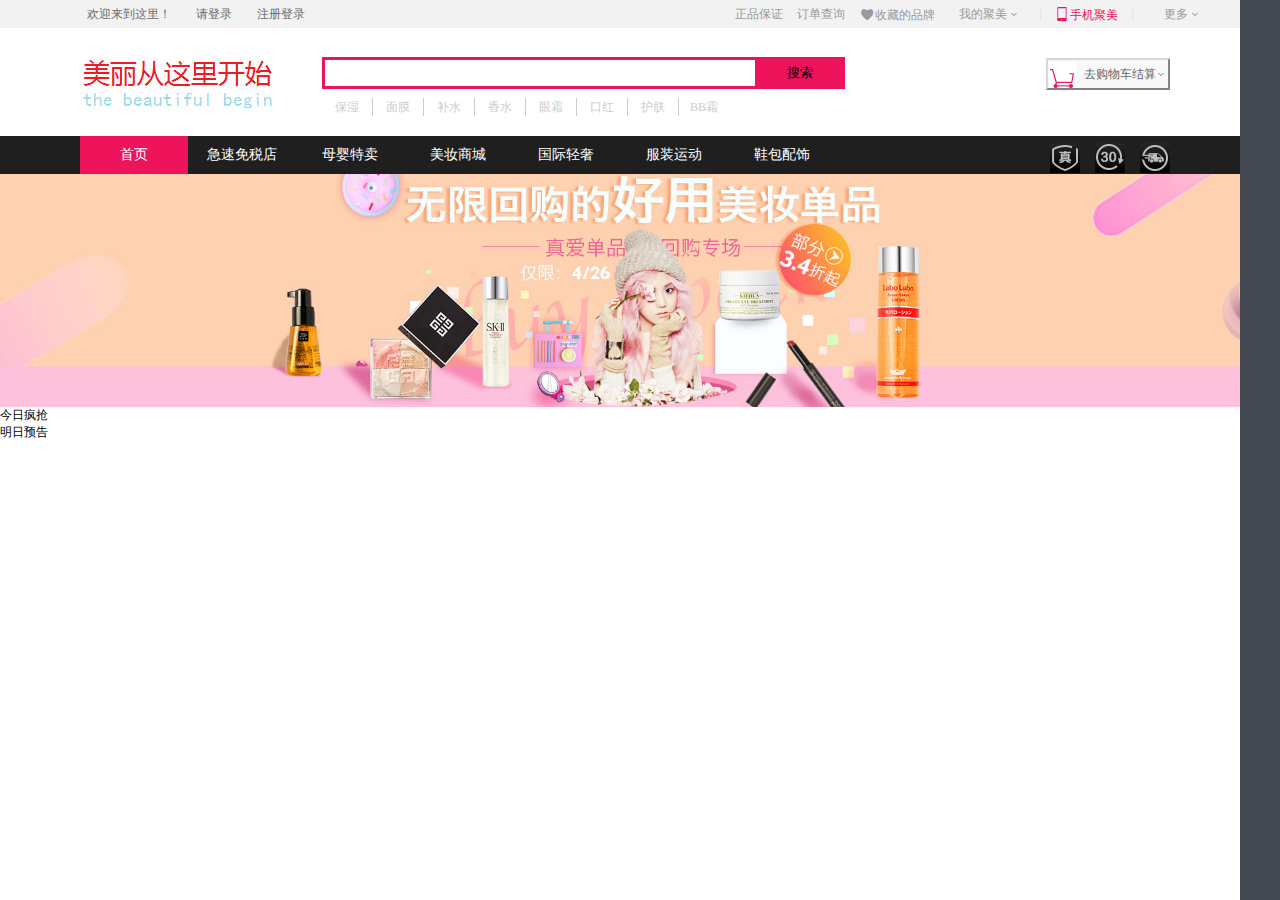
==== index.html @ f4eaae52 "20170426001" ====
<!DOCTYPE html>
<html>
	<head>
		<meta charset="utf-8" />
		<title>TBB(the beautiful begin)</title>
		<link rel="stylesheet" type="text/css" href="css/header.css""/>
		<link rel="stylesheet" href="css/font_u9acbwrju6ljif6r/iconfont.css" />
			
	</head>
	<body>
<!---------------------------------------------------------------页面header top-->
		<div id="headertop">
			<div class="left">
			   	<ul id="headertopleft">
			   		<li>欢迎来到这里！</li>
			   		<li><a href="">请登录</a></li>
			   		<li><a href="">注册登录</a></li>
			   	</ul>
		   	</div>
		   	<div class="right">
			    <ul id="headertopright">
			   		<li class="li1">正品保证</li>
			   		<li class="li1">订单查询</li>
			   		<li class="li1"><i class="iconfont">&#xe61f;</i>收藏的品牌</li>
			   		<li class="li2">我的聚美<div></div></li>
			   		<li class="lil">|</li>
			   		<li class="li3"><i class="iconfont">&#xe601;</i>手机聚美</li>
			   		<li class="lil">|</li>
			   		<li class="li4">更多<div></div></li>
			   	</ul>
		   	</div>
		</div>
<!---------------------------------------------------------------页面header logo-->
		<div id="headerlogo">
		  <div class="logokaung">
		    <ul>
		      <li class="li1"><a href="#">logo</a></li>
		      <li class="li2">
		         <p class="li2-text"><input type="text"/></p>
		         <p class="li2-submit"><input type="submit" value="搜索" /></p> 
		         <ul class="li2-wenzi clear">
			         <li>保湿</li>
			         <li>面膜</li>
			         <li>补水</li>
			         <li>香水</li>
			         <li>眼霜</li>
			         <li>口红</li>
			         <li>护肤</li>
			         <li class="li1">BB霜</li>
			     </ul>
		         
		      </li>
		      <li class="li3">
		      	<em></em>
		       <input   name="'"  class="btn1" type="button"  value=""/>
		       <a href="#">去购物车结算<div></div></a>
		       	<div class="div1">
		       		<p  class="p1">购物车中还没有商品,</p>
		       		<p>快去挑选心爱的商品吧！</p>
		       	</div>
		      </li>
		    </ul>
		  </div>
		</div>
<!---------------------------------------------------------------侧边栏cebian-->
<div id="cebianlan">
	
	
</div>

<!---------------------------------------------------------------页面导航navigation bar-->
        <div id="navgat">
        	<div id="navLeft">
        		<ul class="clear ul1">
        			<li class="li1">首页</li>
        			<li>急速免税店</li>
        			<li>母婴特卖</li>
        			<li>美妆商城</li>
        			<li>国际轻奢</li>
        			<li>服装运动</li>
        			<li>鞋包配饰</li>
        		</ul>
        	
        	
        		<ul class="clear ul2">
        			<li><img src="img/z03.jpg"/></li>
        			<li><img src="img/z02.jpg"/></li>
        			<li class="li1"><img src="img/z_01new.jpg"/></li>
        		</ul>
        	</div>
        </div>
<!---------------------------------------------------------------页面banner-->
        <div id="banner">
        	<img src="img/130350_1920_350_002-web.jpg-1493105035.jpg"/>
        </div>
<!---------------------------------------------------------------页面main-->
        <div id="mainTop">
        	<p>今日疯抢</p>
        	<p>明日预告</p>
        </div>
	</body>
</html>
---- css/header.css ----
*{margin:0;padding:0}/*去掉所有边距*/
body{font-family:"宋体"}/*字体格式*/
a{text-decoration:none}/*去掉链接的下划线*/
li{list-style:none}/*去掉序列的原点*/
img{border:none}/*将图片放在超链接a里面，在IE浏览器里面图片会有默认的边框*/
/*重置样式*/
html, body, ul, li, ol, dl, dd, dt, p, h1, h2, h3, h4, h5, h6, form, fieldset, legend, img { margin:0; padding:0; }
fieldset, img { border:none; }
img{display: block;}
address, caption, cite, code, dfn, th, var { font-style:normal; font-weight:normal; }
ul, ol{ list-style:none; }
body {font:12px "Microsoft Yahei";}
a {text-decoration:none; }
a:hover, a:active, a:focus { color:#ff8400; text-decoration:underline; } 
.left{float:left}
.right{float:right}
.clear:after{content:"";display:block;clear:both;height:0;overflow:hidden}
/*-------------------------------------------------------------------------header top*/
#headertop{
	height: 28px;
	width: 100%;
	background:#f2f2f2;
}
#headertop li{float: left;}
#headertop .left{margin-left: 87px;height:100%;}
#headertop .left #headertopleft{height:100%;color: #6c6c6c;}
#headertop .left #headertopleft li{padding-right:25px;line-height: 28px;}
#headertop .left #headertopleft li a{color: #6c6c6c;}

#headertop #headertopright{line-height: 28px;color: #999999;}
#headertop #headertopright .li1{margin-right: 14px;}
#headertop #headertopright .li2{margin-left: 10px;margin-right:32px;position: relative;}
#headertop #headertopright .li2 div{background: url(../img/header_newicon1.png);
width: 6px;height: 3px;position: absolute;top: 13px;right: -10px;}
#headertop #headertopright .li3{margin-left: 12px;margin-right: 14px;color:#ed145b;}
#headertop #headertopright .li4{margin-left: 30px;margin-right: 92px;position: relative;}
#headertop #headertopright .li4 div{background: url(../img/header_newicon1.png);
width: 6px;height: 3px;position: absolute;top: 13px;right: -10px;}
#headertop #headertopright .lil{color: #dddddd;}
/*-------------------------------------------------------------------------header logo*/
#headerlogo{height:78px;
            width:1200px;
			
			margin:0 auto;
			}
#headerlogo .logokaung ul .li1{
                             width:232px;
							 height:78px;
							 float:left;}

#headerlogo .logokaung ul .li1{
	                             display:block;
                                 position:relative;}
#headerlogo .logokaung ul .li1 a{
								 display:block;width:232px;height:78px;
                                 background:url(../img/logo.jpg) no-repeat left -1px;
						          position:absolute;
								  top:6px;bottom:6px;
								  text-indent:-100%;
								  overflow:hidden;}
#headerlogo .logokaung ul .li2 {
								width:536px;
								height:76px;
								vertical-align:middle;
								line-height:31px;
								float:left;
								margin-left:50px;
								margin-right:188px;
								}
#headerlogo .logokaung ul .li2 .li2-text{padding-top: 15px;}
#headerlogo .logokaung ul .li2 .li2-text input{
	                                          width:430px;
                                              height:26px;
                                              
											  border:3px solid #ed145b;
											  border-right:none;
											  float:left;
											  margin-top:13px;} 
#headerlogo .logokaung ul .li2 .li2-submit input{height:32px;
                                                width:90px;
											    float:left;
												margin-top:13px;
												background:  #ed145b;
												border: 0px;}
												

#headerlogo .logokaung ul .li2 .li2-wenzi{
                                          font-size:12px;
                                          
										  color:#cccccc;}
#headerlogo .logokaung ul .li2 .li2-wenzi li{float: left;width:50px;height: 18px;margin-top: 9px;line-height: 18px;text-align: center;border-right: 1px solid #CCCCCC;}
#headerlogo .logokaung ul .li2 .li2-wenzi .li1{border: 0px;}
#headerlogo .logokaung ul .li3{
                               float:left;
							   width:124px;
                               height:32px;
							   position: relative;
							   margin-top:29px ;}
#headerlogo .logokaung ul .li3 input{width:124px;
                                     height:32px;
									 border-color:#d7d7d7;
									 float:right;
									 //margin-top:32px;
									 background:#f8f8f8;
									 text-align:right;
									 z-index: 1;
									 position: absolute;}
#headerlogo .logokaung ul .li3 a{
                                 display:block;
                                 height:28px;
					              width:110px;
					             text-align:right;
								 position:absolute;z-index:2;
								 font-size:12px;
								 line-height: 32px;
								 color: #666666;}
#headerlogo .logokaung ul .li3 a div{background: url(../img/header_newicon1.png);
width: 6px;height: 3px;position: absolute;top: 15px;right: -8px;}
#headerlogo .logokaung ul .li3 em{
	                             display:block;
								 width:124px;
								 height:30px;
                                 background:url(../img/cart.gif) no-repeat 3px 4px;
						         position:absolute;z-index:100;
								 }
#headerlogo .logokaung ul .li3 .div1{position: absolute;
                                    border:2px solid #d7d7d7;
                                    top:32px;left:-179px;
                                    width: 300px;height: 82px;
                                    z-index: 0;
                                    display: none;
                                    background-color: #FFFDEF;}
#headerlogo .logokaung ul .li3 .div1 p{text-align: center;font-size: 12px;color: #9a9a9a;}	
#headerlogo .logokaung ul .li3 .div1 .p1{margin-top: 22px;}							  
#headerlogo .logokaung ul .li3:hover .btn1{
	                             height: 34px;
	                             border-bottom: 0px;
								 z-index:2
								  }
#headerlogo .logokaung ul .li3:hover .div1{
	                              display: block;
								  }							  
/*-------------------------------------------------------------------------cebianlan*/								  
#cebianlan{position: fixed;width: 40px;height: 100%;background-color: #444851;top: 0px;right: 0px;z-index: 9990;}								  
								  
/*-------------------------------------------------------------------------navgat*/

#navgat{margin-top:30px;
        width:100%;
        height: 38px;
        background-color: #1f1f1f;
        }
#navgat #navLeft .ul1{float: left;}
#navgat #navLeft .ul1 li{float: left;height: 38px;line-height: 38px;text-align:center;font-size: 14px;width: 108px;color: #FFFFFF;}
#navgat #navLeft .ul1 .li1{margin-left: 80px;background-color: #ed145b;}
#navgat #navLeft .ul1 li:hover{color: #CCCCCC;}
#navgat #navLeft .ul2{margin-right:110px ;float: right;}
#navgat #navLeft .ul2 li{float: right;padding-top:7px ;padding-left:15px }
#navgat #navLeft .ul2 .li1{;}

/*-------------------------------------------------------------------------banner*/
#banner img{font-size: 0px;width: 100%;display: block;}


/*-------------------------------------------------------------------------main*/
---- css/font_u9acbwrju6ljif6r/iconfont.css ----
@font-face {font-family: "iconfont";
  src: url('iconfont.eot?t=1493193521764'); /* IE9*/
  src: url('iconfont.eot?t=1493193521764#iefix') format('embedded-opentype'), /* IE6-IE8 */
  url('iconfont.woff?t=1493193521764') format('woff'), /* chrome, firefox */
  url('iconfont.ttf?t=1493193521764') format('truetype'), /* chrome, firefox, opera, Safari, Android, iOS 4.2+*/
  url('iconfont.svg?t=1493193521764#iconfont') format('svg'); /* iOS 4.1- */
}

.iconfont {
  font-family:"iconfont" !important;
  font-size:16px;
  font-style:normal;
  -webkit-font-smoothing: antialiased;
  -moz-osx-font-smoothing: grayscale;
}

.icon-phone:before { content: "\e601"; }

.icon-xin:before { content: "\e61f"; }

.icon-jiankuohaoxixia:before { content: "\e6c8"; }
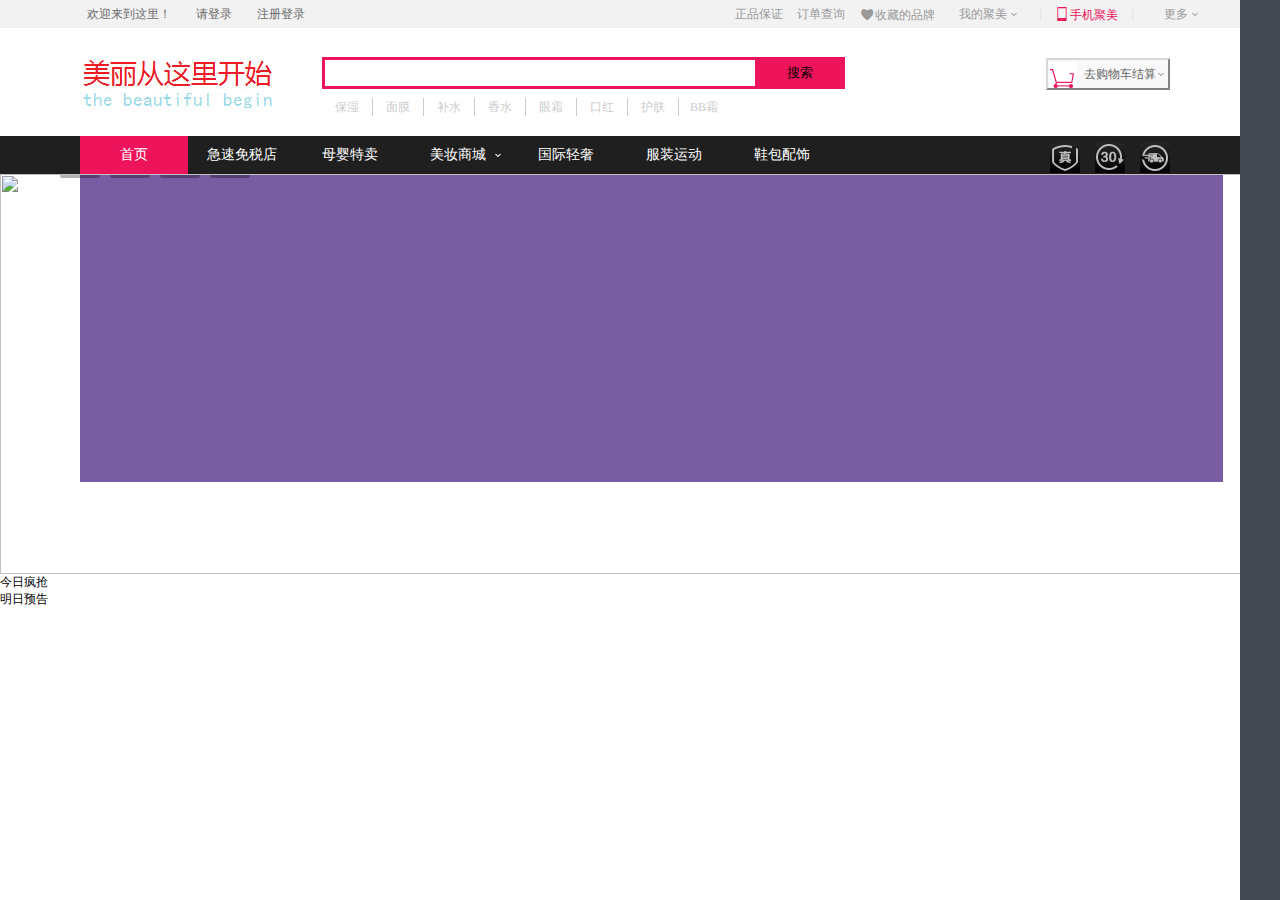
==== commit ba5e0b71: "wq20170426002" ====
--- a/index.html
+++ b/index.html
@@ -75,7 +75,11 @@
         			<li class="li1">首页</li>
         			<li>急速免税店</li>
         			<li>母婴特卖</li>
-        			<li>美妆商城</li>
+        			<li class="li2">美妆商城<div class="sanjiao"></div>
+        				<div class="div1">
+        					
+        				</div>
+        			</li>
         			<li>国际轻奢</li>
         			<li>服装运动</li>
         			<li>鞋包配饰</li>
@@ -90,9 +94,24 @@
         	</div>
         </div>
 <!---------------------------------------------------------------页面banner-->
-        <div id="banner">
-        	<img src="img/130350_1920_350_002-web.jpg-1493105035.jpg"/>
-        </div>
+        <div id="wrap">
+         <ul id="slide">
+            <li><a title="" href="#"><img src="../img/1.jpg"/></a></li>
+            <li><a title="" href="#"><img src="../img/2.jpg"/></a></li>
+            <li><a title="" href="#"><img src="../img/3.jpg"/></a></li>
+            <li><a title="" href="#"><img src="../img/4.jpg"/></a></li>
+            <li><a title="" href="#"><img src="../img/5.jpg"/></a></li>
+        </ul>
+       
+        <!--滑动条-->
+        <ul id="list">
+            <li class="active"></li>
+            <li></li>
+            <li></li>
+            <li></li>
+            <li></li>
+        </ul>
+    </div>
 <!---------------------------------------------------------------页面main-->
         <div id="mainTop">
         	<p>今日疯抢</p>
@@ -100,3 +119,4 @@
         </div>
 	</body>
 </html>
+<script src="js/lunbotu.js" type="text/javascript" charset="utf-8"></script>--- a/css/header.css
+++ b/css/header.css
@@ -153,13 +153,75 @@
 #navgat #navLeft .ul1{float: left;}
 #navgat #navLeft .ul1 li{float: left;height: 38px;line-height: 38px;text-align:center;font-size: 14px;width: 108px;color: #FFFFFF;}
 #navgat #navLeft .ul1 .li1{margin-left: 80px;background-color: #ed145b;}
+#navgat #navLeft .ul1 .li2{position: relative;}
+#navgat #navLeft .ul1 .li2 .sanjiao{background: url(../img/header_newicon1.png);width: 6px;height: 3px;position: absolute;top: 18px;right: 11px;}
+#navgat #navLeft .ul1 .li2 .div1{position: absolute;
+                                  top: 38px;left:-324px;
+                                  width: 1143px;
+                                  height: 308px;
+                                  background: #795DA3;}
 #navgat #navLeft .ul1 li:hover{color: #CCCCCC;}
 #navgat #navLeft .ul2{margin-right:110px ;float: right;}
 #navgat #navLeft .ul2 li{float: right;padding-top:7px ;padding-left:15px }
-#navgat #navLeft .ul2 .li1{;}
 
 /*-------------------------------------------------------------------------banner*/
-#banner img{font-size: 0px;width: 100%;display: block;}
+#wrap{
+        width:1280px;
+        height: 400px;
+        overflow: hidden;
+        margin: 0 auto;
+        position: relative;
+    }
+    ul#slide{
+        position: absolute;
+        left: 0;
+        top: 0;
+        width: 9999px;
+    }
+    #slide li{
+        float: left;
+        width: 1280px;
+        height: 400px;
+    }
+    #prev,#next{
+        width:70px;
+        height: 50px;
+        line-height: 50px;
+        color: #fff;
+        font-size: 40px;
+        background: rgba(0,0,0,0.3);
+        position: absolute;
+        top: 120px;
+        text-align: center;
+        text-decoration: none;
+        display: none;
+    }
+    #wrap:hover #prev,#wrap:hover #next{
+        display: block;
+    }
+    }
+    #list{
+        position: absolute;
+        bottom: 10px;
+        right:50px;
+    }
+    #list li{
+        width: 40px;
+        height: 4px;
+        background:rgba(0,0,0,.3);
+        border-radius: 2px;
+        float:left;
+        margin-left: 10px;
+        cursor: pointer;
+    }
+    #list li.active{
+        background-color:rgba(255,255,255,.8);
+    }
+    #slide li img{
+
+        width:1280px;
+        height:400px;
+    }
 
 
 /*-------------------------------------------------------------------------main*/
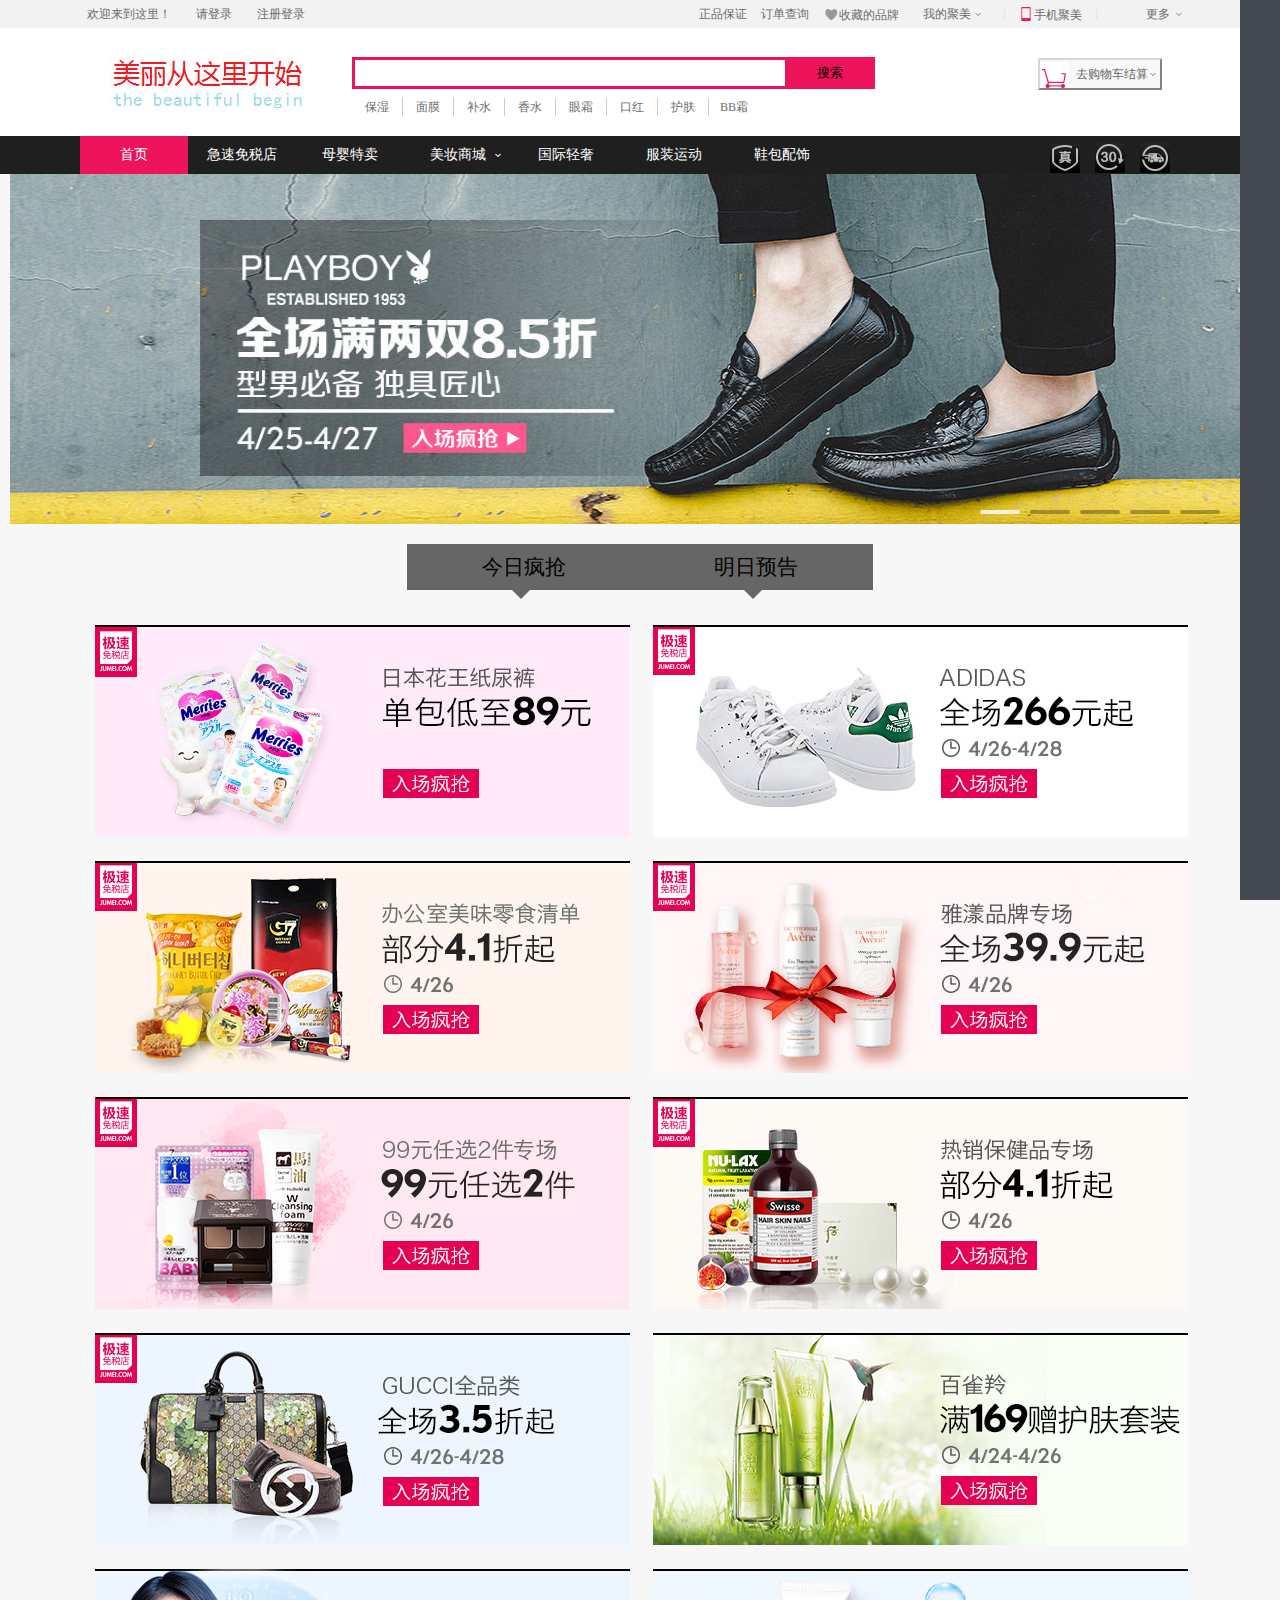
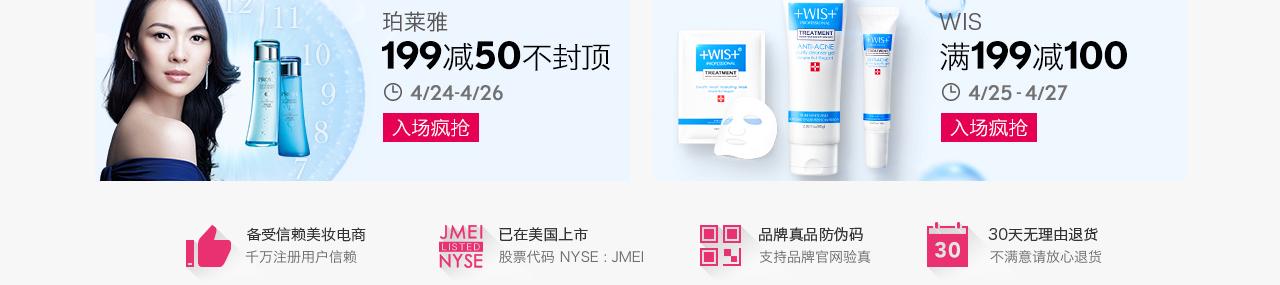
==== commit 8dcf08d4: "20170427001" ====
--- a/index.html
+++ b/index.html
@@ -5,6 +5,9 @@
 		<title>TBB(the beautiful begin)</title>
 		<link rel="stylesheet" type="text/css" href="css/header.css""/>
 		<link rel="stylesheet" href="css/font_u9acbwrju6ljif6r/iconfont.css" />
+		<link rel="stylesheet" type="text/css" href="css/index.css"/>
+		<link rel="stylesheet" type="text/css" href="css/lunbotu.css"/>
+		<link rel="stylesheet" type="text/css" href="css/tongyong.css"/>
 			
 	</head>
 	<body>
@@ -19,14 +22,40 @@
 		   	</div>
 		   	<div class="right">
 			    <ul id="headertopright">
-			   		<li class="li1">正品保证</li>
-			   		<li class="li1">订单查询</li>
-			   		<li class="li1"><i class="iconfont">&#xe61f;</i>收藏的品牌</li>
-			   		<li class="li2">我的聚美<div></div></li>
+			   		<li class="li1"><a href="#">正品保证</a></li>
+			   		<li class="li1"><a href="#">订单查询</a></li>
+			   		<li class="li1"><i class="iconfont">&#xe61f;</i><a href="#">收藏的品牌</a></li>
+			   		<li class="li2"><a href="#">我的聚美</a><div></div></li>
 			   		<li class="lil">|</li>
-			   		<li class="li3"><i class="iconfont">&#xe601;</i>手机聚美</li>
+			   		<li class="li3"><i class="iconfont">&#xe601;</i><a href="#">手机聚美</a></li>
 			   		<li class="lil">|</li>
-			   		<li class="li4">更多<div></div></li>
+			   		<li class="li4">
+			   			<p>
+				   			<a href="">更多</a>
+				   			<div></div>
+			   			</p>
+			   			<ul class="ul1">
+			   				<li><a href="#">邀请好友</a></li>
+			   				<li><a href="#">加入收藏</a></li>
+			   				<li>
+			   					<a href="#">新浪微博</a>
+			   					<img src="img/1493286637.png"/>
+			   				</li>
+			   				<li>
+			   					<a href="#">聚美微信</a>
+			   					<img src="img/1493286637.png"/>
+			   				</li>
+			   				<li><a href="#">百度贴吧</a></li>
+			   				<li>
+			   					<a href="#">腾讯微博</a>
+			   					<img src="img/1493286637.png"/>
+			   				</li>
+			   				<li>
+			   					<a href="#">人人公众主页</a>
+			   					<img src="img/1493286637.png"/>
+			   				</li>
+			   			</ul>
+			   		</li>
 			   	</ul>
 		   	</div>
 		</div>
@@ -34,19 +63,19 @@
 		<div id="headerlogo">
 		  <div class="logokaung">
 		    <ul>
-		      <li class="li1"><a href="#">logo</a></li>
+		      <li class="li1"><a class="a1" href="#">logo</a></li>
 		      <li class="li2">
 		         <p class="li2-text"><input type="text"/></p>
 		         <p class="li2-submit"><input type="submit" value="搜索" /></p> 
 		         <ul class="li2-wenzi clear">
-			         <li>保湿</li>
-			         <li>面膜</li>
-			         <li>补水</li>
-			         <li>香水</li>
-			         <li>眼霜</li>
-			         <li>口红</li>
-			         <li>护肤</li>
-			         <li class="li1">BB霜</li>
+			         <li><a href="">保湿</a></li>
+			         <li><a href="">面膜</a></li>
+			         <li><a href="">补水</a></li>
+			         <li><a href="">香水</a></li>
+			         <li><a href="">眼霜</a></li>
+			         <li><a href="">口红</a></li>
+			         <li><a href="">护肤</a></li>
+			         <li class="li1"><a href="">BB霜</a></li>
 			     </ul>
 		         
 		      </li>
@@ -77,7 +106,68 @@
         			<li>母婴特卖</li>
         			<li class="li2">美妆商城<div class="sanjiao"></div>
         				<div class="div1">
-        					
+        					<table width=100%;height:100%;border="1px" cellspacing="0px" cellpadding="10px" align="center">
+        					    <tr>
+        					    	<td class="td1"><img src="img/30573_254_135_003-web.jpg"/></td>
+        					    	<td class="td2">
+        					    		    <div class="div1"></div>
+        					    		<div id="kaung">
+	        					    		<h5>国际品牌</h5>
+	        					    		<span>兰蔻 娇韵诗 伊丽莎白雅顿</span><br />
+	        					    		<span>雅诗兰蔻 欧莱雅 兰芝 倩碧</span><br />
+	        					    		<span>SK=ll 雅漾 菲诗小铺 悦诗风吟</span><br />
+	        					    	</div>
+        					    	</td>
+        					    	<td class="td2">
+        					    		    <div class="div2"></div>
+        					    		<div id="kaung">
+	        					    		<h5>护肤</h5>
+	        					    		<span>洁面 爽肤水 精华 乳液 面霜</span><br />
+	        					    		<span>眼霜 面膜 护肤套装</span><br />
+	        					    		<span> </span><br />
+	        					    	</div>
+        					    	</td>
+        					    	<td class="td2">
+        					    		    <div class="div3"></div>
+        					    		<div id="kaung">
+	        					    		<h5>彩妆</h5>
+	        					    		<span>卸妆 BB霜 粉底液 粉饼 眼影</span><br />
+	        					    		<span>眼线笔 眉毛膏 眉笔 口红</spa n><br />
+	        					    		<span>腮红</span><br />
+	        					    	</div>
+        					    	</td>
+        					    </tr>
+        					    <tr>
+        					    	<td class="td1"><img src="img/30573_254_135_005-web.jpg"/></td>
+        					    	<td class="td2">
+        					    		    <div class="div4"></div>
+        					    		<div id="kaung">
+	        					    		<h5>香氛</h5>
+	        					    		<span>女士香水 男士香水 中性香水</span><br />
+	        					    		<span>Q版香水 香水套装 精油</span><br />
+	        					    		<span></span><br />
+	        					    	</div>
+        					    	</td>
+        					    	<td class="td2">
+        					    		    <div class="div5"></div>
+        					    		<div id="kaung">
+	        					    		<h5>男士专区</h5>
+	        					    		<span>洁面 爽肤水 面霜 精华</span><br />
+	        					    		<span>护肤套装 洗发 沐浴</span><br />
+	        					    		<span></span><br />
+	        					    	</div>
+        					    	</td>
+        					    	<td class="td2">
+        					    		    <div class="div6"></div>
+        					    		<div id="kaung">
+	        					    		<h5>热门搜索</h5>
+	        					    		<span>面膜贴 洗面奶 唇膏 去黑头</span><br />
+	        					    		<span>祛斑 隔离 祛痘 去角质</span><br />
+	        					    		<span>指甲油</span><br />
+	        					    	</div>
+        					    	</td>
+        					    </tr>
+        					</table>
         				</div>
         			</li>
         			<li>国际轻奢</li>
@@ -94,29 +184,74 @@
         	</div>
         </div>
 <!---------------------------------------------------------------页面banner-->
-        <div id="wrap">
-         <ul id="slide">
-            <li><a title="" href="#"><img src="../img/1.jpg"/></a></li>
-            <li><a title="" href="#"><img src="../img/2.jpg"/></a></li>
-            <li><a title="" href="#"><img src="../img/3.jpg"/></a></li>
-            <li><a title="" href="#"><img src="../img/4.jpg"/></a></li>
-            <li><a title="" href="#"><img src="../img/5.jpg"/></a></li>
-        </ul>
-       
-        <!--滑动条-->
-        <ul id="list">
-            <li class="active"></li>
-            <li></li>
-            <li></li>
-            <li></li>
-            <li></li>
-        </ul>
-    </div>
+<div id="kaung">
+
+<div id="banner">
+    <div id="wrap">
+	     <ul id="slide">
+	        <li><a title="" href="#"><img src="img/banner1 (1).jpg"/></a></li>
+	        <li><a title="" href="#"><img src="img/banner1 (2).jpg"/></a></li>
+	        <li><a title="" href="#"><img src="img/banner1 (3).jpg"/></a></li>
+	        <li><a title="" href="#"><img src="img/banner1 (4).jpg"/></a></li>
+	        <li><a title="" href="#"><img src="img/banner1 (5).jpg"/></a></li>
+	    </ul>
+	    <!--跳转按钮-->
+	    <a id="prev" href="#">&lt;</a>
+	    <a id="next" href="#">&gt;</a>
+	    <!--滑动条-->
+	    <ul id="list">
+	        <li class="active"></li>
+	        <li></li>
+	        <li></li>
+	        <li></li>
+	        <li></li>
+	    </ul>
+	</div>
+	
+</div>
 <!---------------------------------------------------------------页面main-->
-        <div id="mainTop">
-        	<p>今日疯抢</p>
-        	<p>明日预告</p>
-        </div>
-	</body>
+<div id="mainTop">
+	<p>今日疯抢<span></span></p>
+	<p>明日预告<span></span></span></p>
+</div>
+<br />
+<!---------------------------------------------------------------页面主要内容content-->
+<div id="content">
+
+	<div id="contentkuang">
+		<div class="div1">
+			<a href="#"><img src="img/130354_535_212_001-web.jpg-1493105920.jpg"/></a>
+			<a href="#"><img src="img/130356_535_212_002-web.jpg-1493106018.jpg"/></a>
+			<a href="#"><img src="img/130358_535_212_002-web.jpg-1493106049.jpg"/></a>
+			<a href="#"><img src="img/130360_535_212_002-web.jpg-1493106089.jpg"/></a>
+			<a href="#"><img src="img/130362_535_212_002-web.jpg-1493106133.jpg"/></a>
+			<a href="#"><img src="img/130364_535_212_002-web.jpg-1493106163.jpg"/></a>
+			<a href="#"><img src="img/130366_535_212_002-web.jpg-1493106265.jpg"/></a>
+			<a href="#"><img src="img/130368_535_212_001-web.jpg-1493106301.jpg"/></a>
+			<a href="#"><img src="img/130370_535_212_001-web.jpg-1493106325.jpg"/></a>
+			<a href="#"><img src="img/130372_535_212_001-web.jpg-1493106358.jpg"/></a>
+		</div>
+		<div class="div2">
+			<a href="#"><img src="img/130418_535_212_002-web.jpg-1493107794.jpg"/></a>
+			<a href="#"><img src="img/130420_535_212_002-web.jpg-1493108999.jpg"/></a>
+			<a href="#"><img src="img/130422_535_212_002-web.jpg-1493107861.jpg"/></a>
+			<a href="#"><img src="img/130424_535_212_002-web.jpg-1493108293.jpg"/></a>
+			<a href="#"><img src="img/130430_535_212_002-web.jpg-1493108085.jpg"/></a>
+			<a href="#"><img src="img/130442_535_212_002-web.jpg-1493170387.jpg"/></a>
+			<a href="#"><img src="img/130446_535_212_002-web.jpg-1493108404.jpg"/></a>
+			<a href="#"><img src="img/130450_535_212_002-web.jpg-1493108446.jpg"/></a>
+			<a href="#"><img src="img/130452_535_212_002-web.jpg-1493108487.jpg"/></a>
+			<a href="#"><img src="img/130456_535_212_002-web.jpg-1493108523.jpg"/></a>
+		</div>
+	</div>
+	
+</div>
+<!---------------------------------------------------------------页面主要内容白条-->
+<div id="writesss"></div>
+	
+</div>
+</body>
 </html>
-<script src="js/lunbotu.js" type="text/javascript" charset="utf-8"></script>+<script src="js/lunbotu.js" type="text/javascript" charset="utf-8"></script>
+<script src="js/move.js" type="text/javascript" charset="utf-8"></script>
+<script src="js/tongyong.js" type="text/javascript" charset="utf-8"></script>--- a/css/header.css
+++ b/css/header.css
@@ -1,20 +1,4 @@
-*{margin:0;padding:0}/*去掉所有边距*/
-body{font-family:"宋体"}/*字体格式*/
-a{text-decoration:none}/*去掉链接的下划线*/
-li{list-style:none}/*去掉序列的原点*/
-img{border:none}/*将图片放在超链接a里面，在IE浏览器里面图片会有默认的边框*/
-/*重置样式*/
-html, body, ul, li, ol, dl, dd, dt, p, h1, h2, h3, h4, h5, h6, form, fieldset, legend, img { margin:0; padding:0; }
-fieldset, img { border:none; }
-img{display: block;}
-address, caption, cite, code, dfn, th, var { font-style:normal; font-weight:normal; }
-ul, ol{ list-style:none; }
-body {font:12px "Microsoft Yahei";}
-a {text-decoration:none; }
-a:hover, a:active, a:focus { color:#ff8400; text-decoration:underline; } 
-.left{float:left}
-.right{float:right}
-.clear:after{content:"";display:block;clear:both;height:0;overflow:hidden}
+
 /*-------------------------------------------------------------------------header top*/
 #headertop{
 	height: 28px;
@@ -25,21 +9,32 @@
 #headertop .left{margin-left: 87px;height:100%;}
 #headertop .left #headertopleft{height:100%;color: #6c6c6c;}
 #headertop .left #headertopleft li{padding-right:25px;line-height: 28px;}
-#headertop .left #headertopleft li a{color: #6c6c6c;}
-
 #headertop #headertopright{line-height: 28px;color: #999999;}
 #headertop #headertopright .li1{margin-right: 14px;}
 #headertop #headertopright .li2{margin-left: 10px;margin-right:32px;position: relative;}
 #headertop #headertopright .li2 div{background: url(../img/header_newicon1.png);
-width: 6px;height: 3px;position: absolute;top: 13px;right: -10px;}
+                                     width: 6px;height: 3px;position: absolute;
+                                     top: 13px;right: -10px;transition:all .5s linear;}
 #headertop #headertopright .li3{margin-left: 12px;margin-right: 14px;color:#ed145b;}
 #headertop #headertopright .li4{margin-left: 30px;margin-right: 92px;position: relative;}
+#headertop #headertopright .li4 p{width: 60px;position: relative;text-align: center;z-index: 102;}
 #headertop #headertopright .li4 div{background: url(../img/header_newicon1.png);
-width: 6px;height: 3px;position: absolute;top: 13px;right: -10px;}
+                                    width: 6px;height: 3px;position: absolute;top: 13px;
+                                    right: 6px;transition:all .5s linear;}
+#headertop #headertopright .li4 ul{width:110px;height: 210px;position: absolute;top:27px;left:-50px;background-color: #FFFFFF;z-index: 101;border:1px solid #DDDDDD;display: none;}
+#headertop #headertopright .li4 ul li{width: 100%;margin-left:16px ;position: relative;}
+#headertop #headertopright .li4 ul li img{display: block;position: absolute;width: 112px;height: 112px;top:-78px;left:-128px;display: none;}
+#headertop #headertopright .li4 ul li:hover img{display: block;}
+#headertop #headertopright .li4:hover p{background: #FFFFFF;}
+#headertop #headertopright .li4:hover ul{display: block;}
 #headertop #headertopright .lil{color: #dddddd;}
+#headertop #headertopright .li2:hover div{transform:rotate(-180deg)}
+#headertop #headertopright .li4:hover div{transform:rotate(-180deg)}
+#headertop a{color:#6c6c6c}
+#headertop a:hover{color:#ed145b;text-decoration: none;}
 /*-------------------------------------------------------------------------header logo*/
 #headerlogo{height:78px;
-            width:1200px;
+            width:1140px;
 			
 			margin:0 auto;
 			}
@@ -51,7 +46,7 @@
 #headerlogo .logokaung ul .li1{
 	                             display:block;
                                  position:relative;}
-#headerlogo .logokaung ul .li1 a{
+#headerlogo .logokaung ul>.li1>.a1{
 								 display:block;width:232px;height:78px;
                                  background:url(../img/logo.jpg) no-repeat left -1px;
 						          position:absolute;
@@ -65,7 +60,7 @@
 								line-height:31px;
 								float:left;
 								margin-left:50px;
-								margin-right:188px;
+								margin-right:150px;
 								}
 #headerlogo .logokaung ul .li2 .li2-text{padding-top: 15px;}
 #headerlogo .logokaung ul .li2 .li2-text input{
@@ -115,7 +110,8 @@
 								 line-height: 32px;
 								 color: #666666;}
 #headerlogo .logokaung ul .li3 a div{background: url(../img/header_newicon1.png);
-width: 6px;height: 3px;position: absolute;top: 15px;right: -8px;}
+width: 6px;height: 3px;position: absolute;top: 15px;right: -8px;transition:all .5s linear}
+#headerlogo .logokaung ul .li3:hover a div{transform:rotate(-180deg)}
 #headerlogo .logokaung ul .li3 em{
 	                             display:block;
 								 width:124px;
@@ -140,96 +136,9 @@
 #headerlogo .logokaung ul .li3:hover .div1{
 	                              display: block;
 								  }							  
-/*-------------------------------------------------------------------------cebianlan*/								  
-#cebianlan{position: fixed;width: 40px;height: 100%;background-color: #444851;top: 0px;right: 0px;z-index: 9990;}								  
-								  
-/*-------------------------------------------------------------------------navgat*/
-
-#navgat{margin-top:30px;
-        width:100%;
-        height: 38px;
-        background-color: #1f1f1f;
-        }
-#navgat #navLeft .ul1{float: left;}
-#navgat #navLeft .ul1 li{float: left;height: 38px;line-height: 38px;text-align:center;font-size: 14px;width: 108px;color: #FFFFFF;}
-#navgat #navLeft .ul1 .li1{margin-left: 80px;background-color: #ed145b;}
-#navgat #navLeft .ul1 .li2{position: relative;}
-#navgat #navLeft .ul1 .li2 .sanjiao{background: url(../img/header_newicon1.png);width: 6px;height: 3px;position: absolute;top: 18px;right: 11px;}
-#navgat #navLeft .ul1 .li2 .div1{position: absolute;
-                                  top: 38px;left:-324px;
-                                  width: 1143px;
-                                  height: 308px;
-                                  background: #795DA3;}
-#navgat #navLeft .ul1 li:hover{color: #CCCCCC;}
-#navgat #navLeft .ul2{margin-right:110px ;float: right;}
-#navgat #navLeft .ul2 li{float: right;padding-top:7px ;padding-left:15px }
-
-/*-------------------------------------------------------------------------banner*/
-#wrap{
-        width:1280px;
-        height: 400px;
-        overflow: hidden;
-        margin: 0 auto;
-        position: relative;
-    }
-    ul#slide{
-        position: absolute;
-        left: 0;
-        top: 0;
-        width: 9999px;
-    }
-    #slide li{
-        float: left;
-        width: 1280px;
-        height: 400px;
-    }
-    #prev,#next{
-        width:70px;
-        height: 50px;
-        line-height: 50px;
-        color: #fff;
-        font-size: 40px;
-        background: rgba(0,0,0,0.3);
-        position: absolute;
-        top: 120px;
-        text-align: center;
-        text-decoration: none;
-        display: none;
-    }
-    #wrap:hover #prev,#wrap:hover #next{
-        display: block;
-    }
-    }
-    #list{
-        position: absolute;
-        bottom: 10px;
-        right:50px;
-    }
-    #list li{
-        width: 40px;
-        height: 4px;
-        background:rgba(0,0,0,.3);
-        border-radius: 2px;
-        float:left;
-        margin-left: 10px;
-        cursor: pointer;
-    }
-    #list li.active{
-        background-color:rgba(255,255,255,.8);
-    }
-    #slide li img{
-
-        width:1280px;
-        height:400px;
-    }
 
 
-/*-------------------------------------------------------------------------main*/
+#headerlogo a{color:#6c6c6c}
+#headerlogo a:hover{color: #ed145b;text-decoration: none;}
 
 
-
-
-
-
-
-
--- a/css/index.css
+++ b/css/index.css
@@ -0,0 +1,211 @@
+/*-------------------------------------------------------------------------cebianlan*/
+#cebianlan {
+  position: fixed;
+  width: 40px;
+  height: 100%;
+  background-color: #444851;
+  top: 0px;
+  right: 0px;
+  z-index: 9990; }
+
+/*-------------------------------------------------------------------------navgat*/
+#navgat {
+  margin-top: 30px;
+  width: 100%;
+  height: 38px;
+  background-color: #1f1f1f; }
+
+#navgat #navLeft .ul1 {
+  float: left; }
+
+#navgat #navLeft .ul1 li {
+  float: left;
+  height: 38px;
+  line-height: 38px;
+  text-align: center;
+  font-size: 14px;
+  width: 108px;
+  color: #FFFFFF; }
+
+#navgat #navLeft .ul1 .li1 {
+  margin-left: 80px;
+  background-color: #ed145b; }
+
+#navgat #navLeft .ul1 .li2 {
+  position: relative; }
+
+#navgat #navLeft .ul1 .li2 .sanjiao {
+  transition: all .5s linear;
+  background: url(../img/header_newicon1.png);
+  width: 6px;
+  height: 3px;
+  position: absolute;
+  top: 18px;
+  right: 11px; }
+
+#navgat #navLeft .ul1 .li2:hover .sanjiao {
+  transform: rotate(-180deg); }
+
+#navgat #navLeft .ul1 .li2 .div1 {
+  position: absolute;
+  top: 38px;
+  left: -324px;
+  width: 1143px;
+  height: 0px;
+  background: #FFFFFF;
+  z-index: 2;
+  overflow: hidden;
+  transition: all .3s linear; }
+
+#navgat #navLeft .ul1 .li2 .div1 table td {
+  width: 254px;
+  text-align: left; }
+
+#navgat #navLeft .ul1 .li2 .div1 table .td1 {
+  width: 254px; }
+
+#navgat #navLeft .ul1 .li2 .div1 table .td1 img {
+  margin-left: 10px; }
+
+#navgat #navLeft .ul1 .li2 .div1 table .td2 {
+  position: relative; }
+
+#navgat #navLeft .ul1 .li2 .div1 table .td2 div {
+  margin-left: 16px; }
+
+#navgat #navLeft .ul1 .li2 .div1 table .td2 h5 {
+  padding-left: 30px;
+  font-size: 15px;
+  padding-top: 5px;
+  color: #333333; }
+
+#navgat #navLeft .ul1 .li2 .div1 table .td2 .div1 {
+  background: url(../img/zuanshi.jpg) no-repeat 0px 0px;
+  height: 18px;
+  width: 18px;
+  position: absolute;
+  top: 17px;
+  left: 0px; }
+
+#navgat #navLeft .ul1 .li2 .div1 table .td2 .div2 {
+  background: url(../img/header_sprites1.png) no-repeat 0px -220px;
+  height: 18px;
+  width: 18px;
+  position: absolute;
+  top: 17px;
+  left: 0px; }
+
+#navgat #navLeft .ul1 .li2 .div1 table .td2 .div3 {
+  background: url(../img/header_sprites1.png) no-repeat 0px -258px;
+  height: 18px;
+  width: 18px;
+  position: absolute;
+  top: 17px;
+  left: 0px; }
+
+#navgat #navLeft .ul1 .li2 .div1 table .td2 .div4 {
+  background: url(../img/header_sprites1.png) no-repeat 0px -332px;
+  height: 18px;
+  width: 18px;
+  position: absolute;
+  top: 17px;
+  left: 0px; }
+
+#navgat #navLeft .ul1 .li2 .div1 table .td2 .div5 {
+  background: url(../img/header_sprites1.png) no-repeat 0px -405px;
+  height: 18px;
+  width: 18px;
+  position: absolute;
+  top: 17px;
+  left: 0px; }
+
+#navgat #navLeft .ul1 .li2 .div1 table .td2 .div6 {
+  background: url(../img/wq20170427001-3.jpg) no-repeat 0px 0px;
+  height: 18px;
+  width: 18px;
+  position: absolute;
+  top: 17px;
+  left: 0px; }
+
+#navgat #navLeft .ul1 .li2 .div1 table .td2 span {
+  color: #666666; }
+
+#navgat #navLeft .ul1 .li2:hover .div1 {
+  height: 308px; }
+
+#navgat #navLeft .ul1 li:hover {
+  color: #CCCCCC; }
+
+#navgat #navLeft .ul2 {
+  margin-right: 110px;
+  float: right; }
+
+#navgat #navLeft .ul2 li {
+  float: right;
+  padding-top: 7px;
+  padding-left: 15px; }
+
+/*-------------------------------------------------------------------------main*/
+#mainTop {
+  width: 464px;
+  height: 44px;
+  border: 1px solid #666666;
+  background: #666666;
+  margin: 20px auto; }
+
+#mainTop p {
+  width: 232px;
+  float: left;
+  text-align: center;
+  font-size: 21px;
+  line-height: 44px;
+  position: relative; }
+
+#mainTop p span {
+  position: absolute;
+  top: 44px;
+  left: 103px;
+  border: 10px solid transparent;
+  border-top: 10px solid #666666;
+  border-bottom: 0px; }
+
+/*-------------------------------------------------------------------------content*/
+#content {
+  width: 100%; }
+  #content #contentkuang {
+    width: 1090px;
+    margin: 0 auto; }
+    #content #contentkuang .div1 {
+      width: 1114px;
+      display: block; }
+      #content #contentkuang .div1 a {
+        display: inline-block;
+        margin-right: 20px;
+        margin-bottom: 20px;
+        width: 535px;
+        height: 212px; }
+        #content #contentkuang .div1 a img {
+          width: 535px;
+          height: 212px;
+          vertical-align: bottom; }
+    #content #contentkuang .div2 {
+      display: none;
+      width: 1114px; }
+      #content #contentkuang .div2 a {
+        display: inline-block;
+        margin-right: 20px;
+        margin-bottom: 20px;
+        width: 535px;
+        height: 212px; }
+        #content #contentkuang .div2 a img {
+          width: 535px;
+          height: 212px;
+          vertical-align: bottom; }
+
+/*-------------------------------------------------------------------------content*/
+#writesss {
+  height: 80px;
+  width: 100%;
+  background: #FFFFFF url(../img/54101_1920_80_001-web.jpg-1456752238.jpg) no-repeat top center; }
+
+/*# sourceMappingURL=index.css.map */
--- a/css/lunbotu.css
+++ b/css/lunbotu.css
@@ -0,0 +1,63 @@
+#banner{width:100%;margin: 0 auto;}
+#wrap{
+        width:1260px;
+        height: 350px;
+        overflow: hidden;
+        margin: 0 auto;
+        position: relative;
+    }
+    ul#slide{
+        position: absolute;
+        left: 0;
+        top: 0;
+        width: 9999px;
+    }
+    #slide li{
+        float: left;
+        width: 1260px;
+        height: 350px;
+    }
+    #prev,#next{
+        width:40px;
+        height: 40px;
+        line-height: 40px;
+        color: #fff;
+        font-size: 40px;
+        background: rgba(0,0,0,0.3);
+        position: absolute;
+        top: 120px;
+        text-align: center;
+        text-decoration: none;
+        display: none;
+    }
+    #wrap:hover #prev,#wrap:hover #next{
+        display: block;
+    }
+    #prev{
+        left: 0;
+    }
+    #next{
+        right: 56px;
+    }
+    #list{
+        position: absolute;
+        bottom: 10px;
+        right:50px;
+    }
+    #list li{
+        width: 40px;
+        height: 4px;
+        background:rgba(0,0,0,.3);
+        border-radius: 2px;
+        float:left;
+        margin-left: 10px;
+        cursor: pointer;
+    }
+    #list li.active{
+        background-color:rgba(255,255,255,.8);
+    }
+    #slide li img{
+
+        width:1260px;
+        height:350px;
+    }--- a/css/tongyong.css
+++ b/css/tongyong.css
@@ -0,0 +1,18 @@
+*{margin:0;padding:0}/*去掉所有边距*/
+body{font-family:"宋体"}/*字体格式*/
+a{text-decoration:none}/*去掉链接的下划线*/
+li{list-style:none}/*去掉序列的原点*/
+img{border:none}/*将图片放在超链接a里面，在IE浏览器里面图片会有默认的边框*/
+/*重置样式*/
+html, body, ul, li, ol, dl, dd, dt, p, h1, h2, h3, h4, h5, h6, form, fieldset, legend, img { margin:0; padding:0; }
+fieldset, img { border:none; }
+img{display: block;}
+address, caption, cite, code, dfn, th, var { font-style:normal; font-weight:normal; }
+ul, ol{ list-style:none; }
+body {font:12px "Microsoft Yahei";}
+a {text-decoration:none; }
+a:hover, a:active, a:focus { color:#ff8400; text-decoration:underline; } 
+.left{float:left}
+.right{float:right}
+.clear:after{content:"";display:block;clear:both;height:0;overflow:hidden}
+#kaung{background-color: #f7f7f7;}
